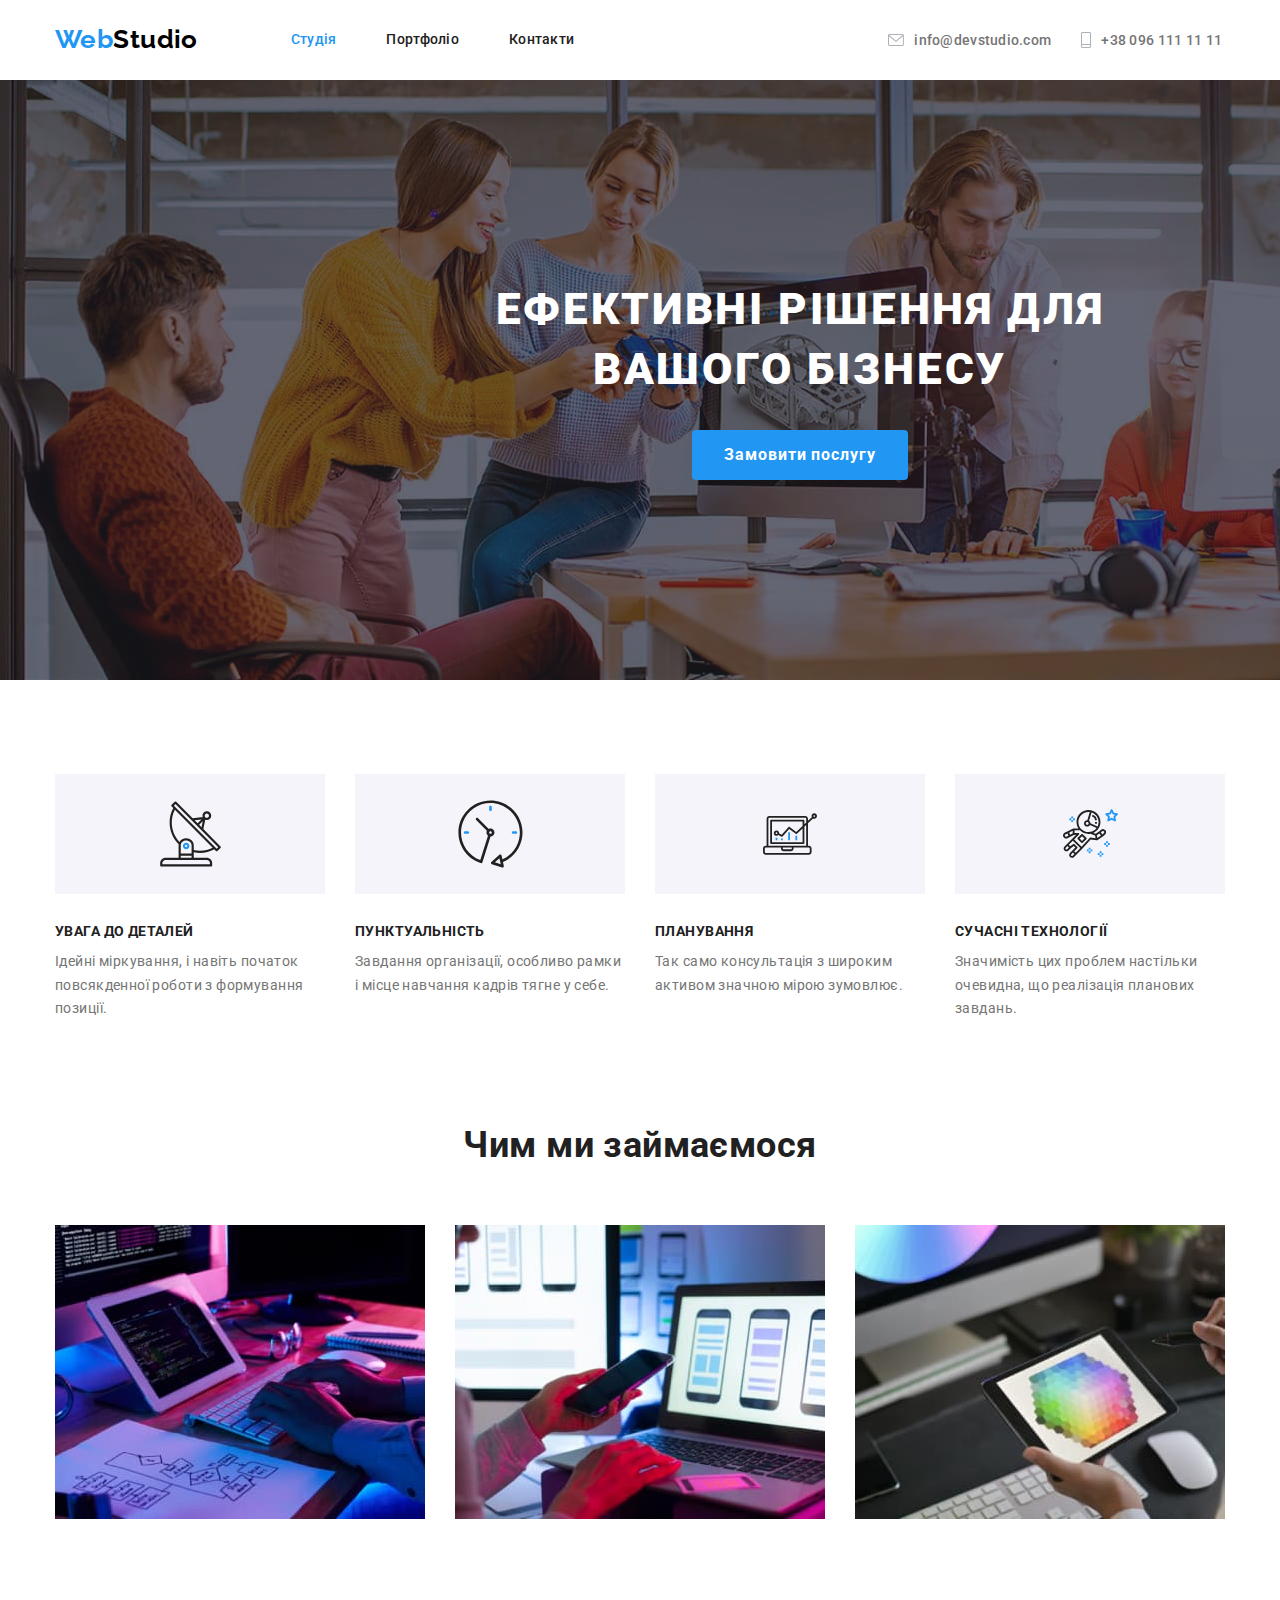
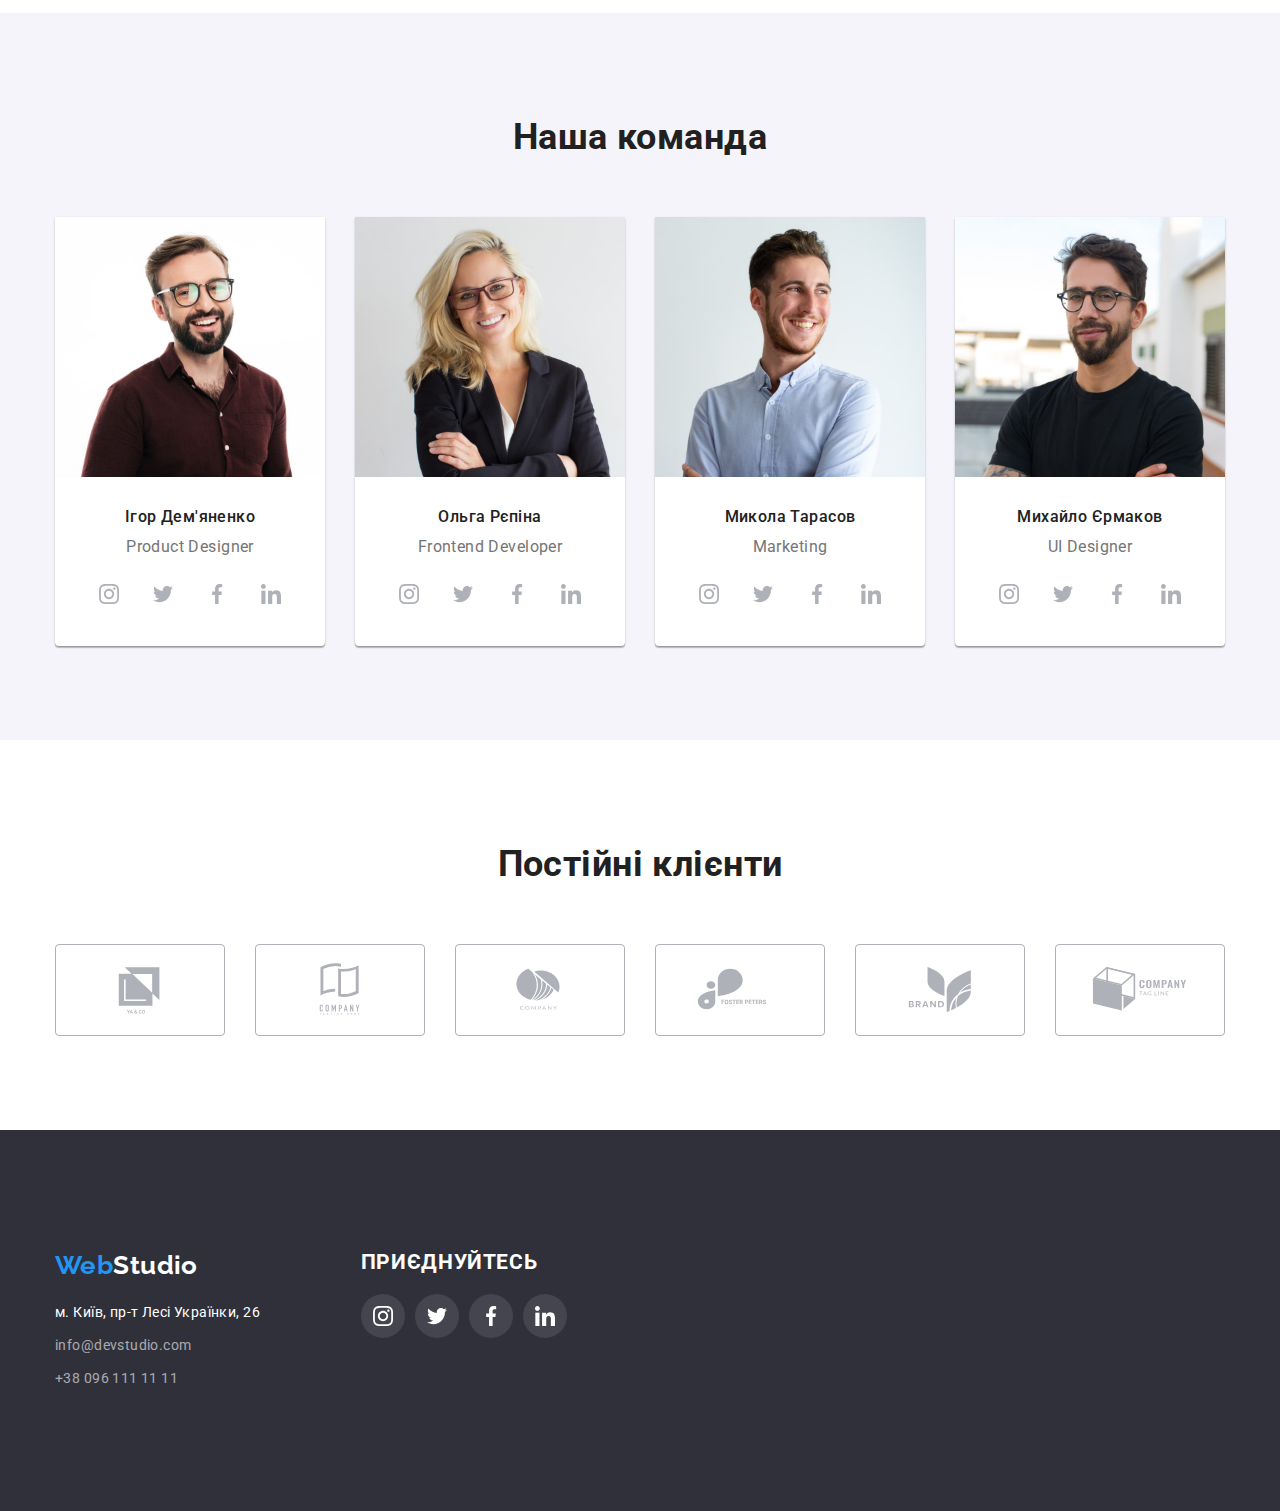
==== index.html @ 85e356c4 "Додає svg" ====
<!DOCTYPE html>
<html lang="uk">
  <head>
    <meta charset="UTF-8" />
    <meta http-equiv="X-UA-Compatible" content="IE=edge" />
    <meta name="viewport" content="width=device-width, initial-scale=1.0" />
    <title>WebStudio</title>
    <link rel="preconnect" href="https://fonts.gstatic.com" crossorigin>
    <link href="https://fonts.googleapis.com/css2?family=Raleway:wght@700&family=Roboto:wght@400;500;700;900&display=swap" 
     rel="stylesheet">
<link rel="stylesheet" href="https://cdnjs.cloudflare.com/ajax/libs/modern-normalize/1.1.0/modern-normalize.min.css">
     <link rel="stylesheet" href="./css/styles.css">
  </head>
<body>
    <header class="header">
      <div class="container header-container">
        <nav class="site-nav">
        <a href="./index.html" class="logo">Web<span class="logo-studio">Studio</span>
        </a>
        <ul class="site-nav-list">
          <li class="site-nav-item">
            <a href="./index.html" class="link nav-link link current">Студія</a>
          </li>
          <li class="site-nav-item">
            <a href="./portfolio.html" class="link nav-link"> Портфоліо </a>
          </li>
          <li class="site-nav-item">
            <a href="" class="link nav-link"> Контакти </a>
          </li>
        </ul>
      </nav>
      <div class="contacts">
        
        <a href="mailto:nfo@devstudio.com" class=" link contacts-link" >
          <svg class="contacts-icon" width="16" height="12">
            <use href="/img/symbol-defs.svg#icon-envelope" >
            </use>
          </svg>
           info@devstudio.com </a>

        <a href="tel:+380961111111" class="link contacts-link"> <svg class="contacts-icon" width="10" height="16">
          <use href="/img/symbol-defs.svg#icon-Vector" >
          </use>
        </svg>
          +38 096 111 11 11 </a>
      </div>
    </div>
      
    </header>
    <main>
      <!-- Головна інформація -->

      <section class=" section hero" >
        <div class="container">
          <h1 class="hero-title">Ефективні рішення для вашого бізнесу</h1>
        <button type="button" class="hero-button">Замовити послугу</button>
        </div>
        <!-- Наші цінності -->
        
      </section>

      <section class="section">
        <div class="container">

          <h2 class="visually-hidden">Наші цінності</h2>
        <ul class="values-list">
          <li class="values-item">
            <div class="values-fon">
              <svg class="values-icon" width="65" height="70">
                <use href="/img/symbol-defs.svg#icon-antenna" >
                </use>
              </svg>
            </div>
            <h3 class="section-title-values">УВАГА ДО ДЕТАЛЕЙ</h3>
            <p class="section-text-values">Ідейні міркування, і навіть початок повсякденної роботи з формування позиції.</p>
          </li>

          <li class="values-item">
            <div class="values-fon">
              <svg class="values-icon" width="67" height="70">
                <use href="/img/symbol-defs.svg#icon-clock" >
                </use>
              </svg>
            </div>
            <h3 class="section-title-values">ПУНКТУАЛЬНІСТЬ</h3>
            <p class="section-text-values">Завдання організації, особливо рамки і місце навчання кадрів тягне у себе.</p>
          </li>

          <li class="values-item">
           <div class="values-fon">
              <svg class="values-icon" width="70" height="54">
                <use href="/img/symbol-defs.svg#icon-diagram" >
                </use>
              </svg>
            </div>
            
            <h3 class="section-title-values">ПЛАНУВАННЯ</h3>
            <p class="section-text-values">Так само консультація з широким активом значною мірою зумовлює.</p>
          </li>
          <li class="values-item">
            <div class="values-fon">
              <svg class="values-icon" width="55" height="67">
                <use href="/img/symbol-defs.svg#icon-astronaut" >
                </use>
              </svg>
            </div>
            <h3 class="section-title-values">СУЧАСНІ ТЕХНОЛОГІЇ</h3>
            <p class="section-text-values">Значимість цих проблем настільки очевидна, що реалізація планових завдань.</p>
          </li>
        </ul>
        </div>
        
        <!-- Чим ми займаємось -->
      </section>
      <section class="section section-projects ">
        <div class="container ">
          <h2 class="section-title">Чим ми займаємося</h2>
        <ul class="list projects-list">
          <li class="projects-item">
            <img src="./img/websites.jpg" alt="Створення веб сайтів" width="370" height="294" />
          </li>
          <li class="projects-item">
            <img
              src="./img/applications.jpg"
              alt="Створення мобільних додатків"
              width="370"
              height="294"
            />
          </li>
          <li class="projects-item">
            <img src="./img/games.jpg" alt="Створення ігор" width="370" height="294" />
          </li>
        </ul>
        </div>
        
      </section>
      <!-- Наша команда -->
      <section class="section section-people">
        <div class="container">
           <h2 class="section-title">Наша команда</h2>
          <ul class="people-list">
            <li class="people-item">
              <img src="./img/id.jpg" alt="Ігор Дем'яненко" width="270" height="260" />
              <div class="people">
                <h3 class="section-people-title">Ігор Дем'яненко</h3>
                <p lang="en" class="section-people-text">Product Designer</p>
                <ul class="people-soc-list">
                  <li class="people-soc-item"> <a class="people-soc-link" href="">
                  <svg class="people-soc-icon" width="20" height="20">
                    <use href="/img/symbol-defs.svg#icon-instagram" >
                    </use>
                  </svg>
                </a>
                  </li>
                  <li class="people-soc-item"> <a class="people-soc-link" href="">
                    <svg class="people-soc-icon" width="20" height="20">
                      <use href="/img/symbol-defs.svg#icon-twitter" >
                      </use>
                    </svg>
                  </a></li>
                  <li class="people-soc-item"> <a class="people-soc-link" href="">
                    <svg class="people-soc-icon" width="20" height="20">
                      <use href="/img/symbol-defs.svg#icon-facebook" >
                      </use>
                    </svg>
                  </a>
                  </li>
                  <li class="people-soc-item"> <a class="people-soc-link" href="">
                    <svg class="people-soc-icon" width="20" height="20">
                      <use href="/img/symbol-defs.svg#icon-linkedin" >
                      </use>
                    </svg>
                  </a>
                  </li>
                </ul>
              </div>

            </li>
            <li class="people-item">
              <img src="./img/or.jpg" alt="Ольга Рєпіна" width="270" height="260" />
              <div class="people"><h3 class="section-people-title">Ольга Рєпіна</h3>
                <p lang="en" class="section-people-text">Frontend Developer</p>
                <ul class="people-soc-list">
                  <li class="people-soc-item"> <a class="people-soc-link" href="">
                  <svg class="people-soc-icon" width="20" height="20">
                    <use href="/img/symbol-defs.svg#icon-instagram" >
                    </use>
                  </svg>
                </a>
                  </li>
                  <li class="people-soc-item"> <a class="people-soc-link" href="">
                    <svg class="people-soc-icon" width="20" height="20">
                      <use href="/img/symbol-defs.svg#icon-twitter" >
                      </use>
                    </svg>
                  </a></li>
                  <li class="people-soc-item"> <a class="people-soc-link" href="">
                    <svg class="people-soc-icon" width="20" height="20">
                      <use href="/img/symbol-defs.svg#icon-facebook" >
                      </use>
                    </svg>
                  </a>
                  </li>
                  <li class="people-soc-item"> <a class="people-soc-link" href="">
                    <svg class="people-soc-icon" width="20" height="20">
                      <use href="/img/symbol-defs.svg#icon-linkedin" >
                      </use>
                    </svg>
                  </a>
                  </li>
                </ul>
              </div>
            </li>
            <li class="people-item">
              <img src="./img/mt.jpg" alt=" Микола Тарасов" width="270" height="260" />
  
              <div class="people"><h3 class="section-people-title">Микола Тарасов</h3>
  
                <p lang="en" class="section-people-text">Marketing</p>
                <ul class="people-soc-list">
                  <li class="people-soc-item"> <a class="people-soc-link" href="">
                  <svg class="people-soc-icon" width="20" height="20">
                    <use href="/img/symbol-defs.svg#icon-instagram" >
                    </use>
                  </svg>
                </a>
                  </li>
                  <li class="people-soc-item"> <a class="people-soc-link" href="">
                    <svg class="people-soc-icon" width="20" height="20">
                      <use href="/img/symbol-defs.svg#icon-twitter" >
                      </use>
                    </svg>
                  </a></li>
                  <li class="people-soc-item"> <a class="people-soc-link" href="">
                    <svg class="people-soc-icon" width="20" height="20">
                      <use href="/img/symbol-defs.svg#icon-facebook" >
                      </use>
                    </svg>
                  </a>
                  </li>
                  <li class="people-soc-item"> <a class="people-soc-link" href="">
                    <svg class="people-soc-icon" width="20" height="20">
                      <use href="/img/symbol-defs.svg#icon-linkedin" >
                      </use>
                    </svg>
                  </a>
                  </li>
                </ul>
              </div>
            </li>
            <li class="people-item">
              <img src="./img/me.jpg" alt="Михайло Єрмаков" width="270" height="260" />
  
      <div class="people"><h3 class="section-people-title">Михайло Єрмаков</h3>
        <p lang="en" class="section-people-text">UI Designer</p>
        <ul class="people-soc-list">
          <li class="people-soc-item"> <a class="people-soc-link" href="">
          <svg class="people-soc-icon" width="20" height="20">
            <use href="/img/symbol-defs.svg#icon-instagram" >
            </use>
          </svg>
        </a>
          </li>
          <li class="people-soc-item"> <a class="people-soc-link" href="">
            <svg class="people-soc-icon" width="20" height="20">
              <use href="/img/symbol-defs.svg#icon-twitter" >
              </use>
            </svg>
          </a></li>
          <li class="people-soc-item"> <a class="people-soc-link" href="">
            <svg class="people-soc-icon" width="20" height="20">
              <use href="/img/symbol-defs.svg#icon-facebook" >
              </use>
            </svg>
          </a>
          </li>
          <li class="people-soc-item"> <a class="people-soc-link" href="">
            <svg class="people-soc-icon" width="20" height="20">
              <use href="/img/symbol-defs.svg#icon-linkedin" >
              </use>
            </svg>
          </a>
          </li>
        </ul>
      </div>
            </li>
          </ul> </div>
       
      </section>
      <!-- Постійні клієнти -->
      <section class="section">
        <h2 class="section-title">Постійні клієнти</h2>
        <ul class="clients-list">
          <li class="clients-item">
            <a class="clients-link" href="">
              <svg class="clients-icon" width="106" height="60">
                <use href="/img/symbol-defs.svg#icon-Logo1" >
                </use>
              </svg>
            </a>
          </li>
          <li class="clients-item"> <a  class="clients-link"href="">
            <svg class="clients-icon" width="106" height="60">
              <use href="/img/symbol-defs.svg#icon-Logo2" >
              </use>
            </svg>
          </a></li>
          <li>
            <a  class="clients-link"href="">
              <svg class="clients-icon" width="106" height="60">
                <use href="/img/symbol-defs.svg#icon-Logo3" >
                </use>
              </svg>
            </a>
          </li>
          <li class="clients-item">
            <a class="clients-link" href="">
              <svg class="clients-icon" width="106" height="60">
                <use href="/img/symbol-defs.svg#icon-Logo4" >
                </use>
              </svg>
            </a>
          </li>
          <li class="clients-item">
            <a  class="clients-link"href="">
              <svg class="clients-icon" width="106" height="60">
                <use href="/img/symbol-defs.svg#icon-Logo5" >
                </use>
              </svg>
            </a>
          </li>
          <li class="clients-item">
            <a  class="clients-link"href="">
              <svg class="clients-icon" width="106" height="60">
                <use href="/img/symbol-defs.svg#icon-Logo6" >
                </use>
              </svg>
            </a>
          </li>
        </ul>
      </section>
    </main>
    <!-- Footer -->
    <footer class="footer">
    <div class=" container footer-container"> 
      <div >
        <a href="./index.html" class="logo">Web<span class="logo-studio-footer">Studio</span>
        </a>
        <address>
          <ul class="footer-list">
            <li class="footer-item">
              <a href="https://goo.gl/maps/mxEAeYwfuTcGivA26" target="_blank" rel="noopener nofollow" class="link-address" >
                 м. Київ, пр-т Лесі Українки, 26 
  
           </a>
            </li>
            <li class="footer-contacts footer-item"><a href="mailto:nfo@devstudio.com" class="link-contacts" > info@devstudio.com </a></li>

            <li class="footer-item" ><a href="tel:+380961111111" class="link-contacts" > +38 096 111 11 11</a></li>
          </ul>
        </address> </div>
        <div class="footer-soc-container">
        <h2 class="foter-soc-title"> приєднуйтесь</h2>
        <ul class="footer-soc-list">
          <li class="footer-soc-item"> <a class="footer-soc-link" href="">
          <svg class="footer-soc-icon" width="20" height="20">
            <use href="/img/symbol-defs.svg#icon-instagram" >
            </use>
          </svg>
        </a>
          </li>
          <li class="footer-soc-item"> <a class="footer-soc-link" href="">
            <svg class="footer-soc-icon" width="20" height="20">
              <use href="/img/symbol-defs.svg#icon-twitter" >
              </use>
            </svg>
          </a></li>
          <li class="footer-soc-item"> <a class="footer-soc-link" href="">
            <svg class="footer-soc-icon" width="20" height="20">
              <use href="/img/symbol-defs.svg#icon-facebook" >
              </use>
            </svg>
          </a>
          </li>
          <li class="footer-soc-item"> <a class="footer-soc-link" href="">
            <svg class="footer-soc-icon" width="20" height="20">
              <use href="/img/symbol-defs.svg#icon-linkedin" >
              </use>
            </svg>
          </a>
          </li>
        </ul>
      </div>
    </div>
    </footer>
  </body>
</html>
---- css/styles.css ----
/* Колір основного тексту  #757575  */
/* Додатковий колір  тексту #212121 */
/* Білий #FFFFFF */
/* Акцент #2196F3 */
/* Додатковий колір фона  #2F303A*/
/*  */
:root {--primary-text-color:#757575 ;
    --title-text-color: #212121 ;
    --accent-text-color: #2196F3; 
    --hero-text-color: #FFFFFF;
    --logo-studio-color: #000000 ; 
    --primary-font-family: Roboto, sans-serif;
    --footer-contacts-color: rgba(255, 255, 255, 0.6);
    --logo-font-family: Raleway, sans-serif;
    --primery-background-color: #FFFFFF; 
    --additional-background-color:#F5F4FA;
    --accent-background-color: #2F303A;
    --button-hero-background-color: #2196F3;
    --button-hero-focus-color: #188CEB;
    --button-background-color:#F5F4FA;
    --header-border-color: #ECECEC;
    --card-border-color:#EEEEEE;
    --soc-link-color: #AFB1B8;
    --clients-border: #AFB1B8;
    

}

p,
h1,
h2,
h3,
h4,
h5,
h6

{ margin: 0px;}

ul {margin: 0px;
    padding-left: 0px;
    list-style: none;
color: inherit;}
    a{text-decoration: none;}
    button {cursor: pointer;
    display: block;}
    address{font-style: normal;
    margin-top: 20px;}
    body {
        background-color: var(--primery-background-color); 
        color: var(--primary-text-color) ;
        font-family: var(--primary-font-family);
        font-size: 14px;
        letter-spacing: 0.03em;
    }
    img {max-width: 100%;
         display: block;
          height: auto;
        border-width: 0px;}
       .link {
        display: block;
        text-decoration: none;}
        
.visually-hidden {
    position: absolute;
  white-space: nowrap;
  width: 1px;
  height: 1px;
  overflow: hidden;
  border: 0;
  padding: 0;
  clip: rect(0 0 0 0);
  clip-path: inset(50%);
  margin: -1px;
}
.container {

    padding-left: 15px;
    padding-right: 15px;
    width: 1200px;
    margin: 0 auto;

}

.header-container{display: flex;
align-items: center;}
    
.logo {
margin-top: 24px;
margin-bottom: 25px;
    font-family: Raleway, var( --logo-font-family);
    font-weight: 700;
    font-size: 26px;
    line-height: 1.2;
    color: var(--accent-text-color);
    margin-right: 93px;
    }
.logo-studio {
    font-family: var( --logo-font-family);
    font-weight: 700;
    font-size: 26px;
    line-height: 1.2;
    color: var(--logo-studio-color);} 


/* Site-nav */
.site-nav-item {margin-right: 50px;
   
}
.site-nav-item:last-child{margin-right: 314px;}
.site-nav{display: flex;}
.site-nav-list{display: flex;}

.nav-link {
    padding-top: 32px;
    padding-bottom: 32px;
    font-weight: 500;
    line-height: 1.14;
    letter-spacing: 0.02em;
 color: var(--title-text-color);
 
    } 
.site-nav .nav-link:hover,
.site-nav .nav-link:focus {
    color: var(--accent-text-color);
    }
/* contacts */

.contacts {display: flex;   


}
.contacts-icon {
    margin-right: 10px;
    fill: var(--clients-border);

}
.contacts-link:hover .contacts-icon, 
.contacts-link:focus .contacts-icon{fill: var(--accent-text-color);}
.contacts-link{
    display: flex;
    justify-content: center;
    margin-right: 30px;
    align-items: center;

    font-weight: 500;
    font-size: 14px;
    line-height: 1.2;
    letter-spacing: 0.02em;
color: var(--primary-text-color);}
.contacts-link:last-child{margin-right: 0px;}
.contacts .contacts-link:hover,  
.contacts .contacts-link:focus {color: var(--accent-text-color);}
/* Hero */
.section{padding-top: 94px;
padding-bottom: 94px;}

.hero {
    background-color: var(--accent-background-color);
    background-image: linear-gradient(rgba(47, 48, 58, 0.4), rgba(47, 48, 58, 0.4)),
    url(../img/fon.jpg);
 width: 1600px;
    background-repeat: no-repeat;
    background-position: center;

padding-top: 200px;
padding-bottom: 200px;
text-align: center;
margin-left: auto;
margin-right: auto;

}
.hero-title { 
    
    color:var(--hero-text-color);
    font-weight: 900;
    font-size: 44px;
    line-height: 1.36; 
    letter-spacing: 0.06em;
text-transform: uppercase;   
margin-bottom: 30px;
width: 696px;
margin-left: auto;
margin-right: auto; 


}
    
    .hero-button{
        font-family: inherit;
font-weight: 700;
font-size: 16px;
line-height: 1.88;
letter-spacing: 0.06em;
color: var(--hero-text-color);
background-color: var(--button-hero-background-color);
border-radius: 4px;
padding: 10px 32px;
text-align: center;
min-width: 216px;
border: 0px;
margin-left: auto;
margin-right: auto;
}

.hero .hero-button:hover,
.hero .hero-button:focus { background-color: var(--button-hero-focus-color);  
    color: var(--hero-text-color); }
/* Наші цінності*/
.values-list{display: flex;
gap: 30px;
justify-content: center;}
.values-item {
    width: 270px;
}
.values-fon{
    width: 270px;
    height: 120px;
    background-color: #F5F4FA;
    display:flex;
    margin-bottom: 30px;
    display: flex;
    align-items: center;
    justify-content: center;

}
.values-icon {

}
.section-title-values
 { margin-bottom: 10px;
    font-weight: 700;
line-height: 1.14;
color: var(--title-text-color);
font-size: 14px;
display: flex;}


.section-text-values
{line-height: 1.7;}
    /* Чим ми займаємось */
    .section-projects{padding-top: 0px;}
    .section-title {
        margin-bottom: 50px;
        font-weight: 700;
font-size: 36px;
line-height: 1.67;
text-align: center;

color: var(--title-text-color)
    } 
   

    .projects-list{
        display: flex;
        gap: 30px;
        justify-content: center;
    }
    .projects-item{width: calc(100%-60px)/3;}
/* Наша команда */

.people-list{
    display: flex;
    gap: 30px;
    justify-content: center;
}
.people-item{
    width: 270px;
    background: #FFFFFF;

box-shadow: 0px 1px 3px rgba(0, 0, 0, 0.12),
 0px 1px 1px rgba(0, 0, 0, 0.14), 0px 2px 1px rgba(0, 0, 0, 0.2);
border-radius: 0px 0px 4px 4px;
}
.section-people {background-color: var(--additional-background-color);}
    .section-people-title
    { margin-bottom: 10px;
        font-weight: 500;
font-size: 16px;
line-height: 1.19;
text-align: center;
color: var(--title-text-color)
    }
    .section-people-text {
        font-size: 16px;
        line-height: 1.19;
        text-align: center;
    }
    .people {
        padding-top: 30px;
        padding-bottom: 30px;
    }
    .people-soc-list {
        display: flex;
        gap: 10px;
        justify-content: center;
        margin-top: 16px;
    }
    .people-soc-link {
        display: block;
        width: 44px;
        height: 44px;
        border-radius: 50px;
        display: flex;
        align-items: center;
        justify-content: center;
        

    }
    .people-soc-link:hover,
    .people-soc-link:focus
     { background-color: var(--accent-text-color);}

     .people-soc-link:hover .people-soc-icon,
     .people-soc-link:focus .people-soc-icon{fill: var(--hero-text-color);}

     .people-soc-icon 
    {fill: var(--soc-link-color);}

    /*Постійні клієнти*/
    .clients-link {
        display: block;
        width: 170px;
        height: 92px;
        border-radius: 4px;
        border: 1px solid var(--clients-border);
        display: flex;
        align-items: center;
        justify-content: center;}

        .clients-list {
            display: flex;
            gap: 30px;
            justify-content: center;}
            .clients-icon {
                fill: var(--clients-border);

            }

            .clients-link:hover,
            .clients-link:focus {
                border-color: var(--accent-text-color);
            } 

            .clients-link:hover .clients-icon,
            .clients-link:focus.clients-icon
             { fill: var(--accent-text-color) }



    /* Футер */
    .footer {
         background-color: var(--accent-background-color); 
    padding: 60px 0px;}
    .footer-container {display: flex;
        gap: 70px;
        padding-top: 60px;
        padding-bottom: 60px;
        padding-right: 0px;
    } 
    .footer-list{
    }
    .logo-studio-footer {
        padding-right: 0px;
        font-family: var( --logo-font-family);
        font-weight: 700;
        font-size: 26px;
        line-height: 1.2;
        color: var(--hero-text-color);
    }
    .link-address {
        padding-right: 0px;
        margin-top: 20p;
        margin-bottom: 9px;
        font-weight: 400;
        font-size: 14px;
        line-height: 1.71; 
        color: #FFFFFF;  }
        .nav-list{ margin-bottom: 60px;}
        .footer .link-address:hover,
            .footer .link-address:focus {color: var(--accent-text-color);}

        .link-contacts {
font-weight: 400;
font-size: 14px;
line-height: 1.71;

color: var(--footer-contacts-color);}
.link-contacts:last-child{margin-bottom: 0px;}
.footer .link-contacts:hover,
.footer .link-contacts:focus {color: var(--accent-text-color);}
.footer-item {display: block;
    margin-bottom: 9px
}
.footer-item:last-child {margin-bottom: 0px;}
.footer-soc-container {

}
.foter-soc-title {
    font-weight: 700;
letter-spacing: 0.03em;
text-transform: uppercase;
color: var(--hero-text-color);
margin-bottom: 20px;

}
.footer-soc-list {
     display: flex;
justify-content: center;
    gap: 10px;
}
.footer-soc-icon {
    fill: var(--hero-text-color);
}
.footer-soc-link {
    display: block;
        width: 44px;
        height: 44px;
        border-radius: 50px;
        display: flex;
        align-items: center;
        justify-content: center;
        background: rgba(255, 255, 255, 0.1);
     
}

.footer-soc-link:hover,
.footer-soc-link:focus {
    background-color: var(--accent-text-color);
}
        /* Портфоліо */
        .header-portfolio{
            border-bottom: 1px solid var(--header-border-color);
        }
        .container-buttons{
            margin-bottom: 50px;
            display: flex;
            gap: 8px;
            justify-content: center;
        }
        .current {color: var(--accent-text-color);}
        
        
        .portfolio-btn {
            padding: 6px 22px;
            border-radius: 4px;
            border-style: none;
            
            font-family: inherit;
            font-weight: 500;
font-size: 16px;
line-height:1.62;
text-align: center;
color: var(--title-text-color);
background-color: var(--button-background-color);
letter-spacing: 0.03em;
        }
        .portfolio-btn:hover,
        .portfolio-btn:focus {box-shadow: 0px 3px 1px rgba(0, 0, 0, 0.1), 
            0px 1px 2px rgba(0, 0, 0, 0.08), 0px 2px 2px rgba(0, 0, 0, 0.12);} 
        .card-link:hover,
        
        .portfolio-list{
            display: flex;
            flex-wrap: wrap;
            gap: 30px;
        }
        .gallery-list {
            width: 370px;
        }

        .portfolio-card {
        padding-left: 24px;

        }
        .card-link:hover,
        .card-link:focus {
            box-shadow: 0px 1px 1px rgba(0, 0, 0, 0.12),
             0px 4px 4px rgba(0, 0, 0, 0.06), 
             1px 4px 6px rgba(0, 0, 0, 0.16);

        }

        
        .section-portfolio .portfolio-btn:hover,
    
        .section-portfolio .portfolio-btn:focus {background-color: var(--button-hero-focus-color);
              color: var(--hero-text-color);}

              .portfolio-titel {
                font-weight: 700;
            font-size: 18px;
            line-height: 2;
            letter-spacing: 0.06em;
        color: var(--title-text-color);}
        .portfolio-item {
            margin-top: 4px;
            font-size: 16px;
            line-height: 1.88;
            color: var(--primary-text-color);}
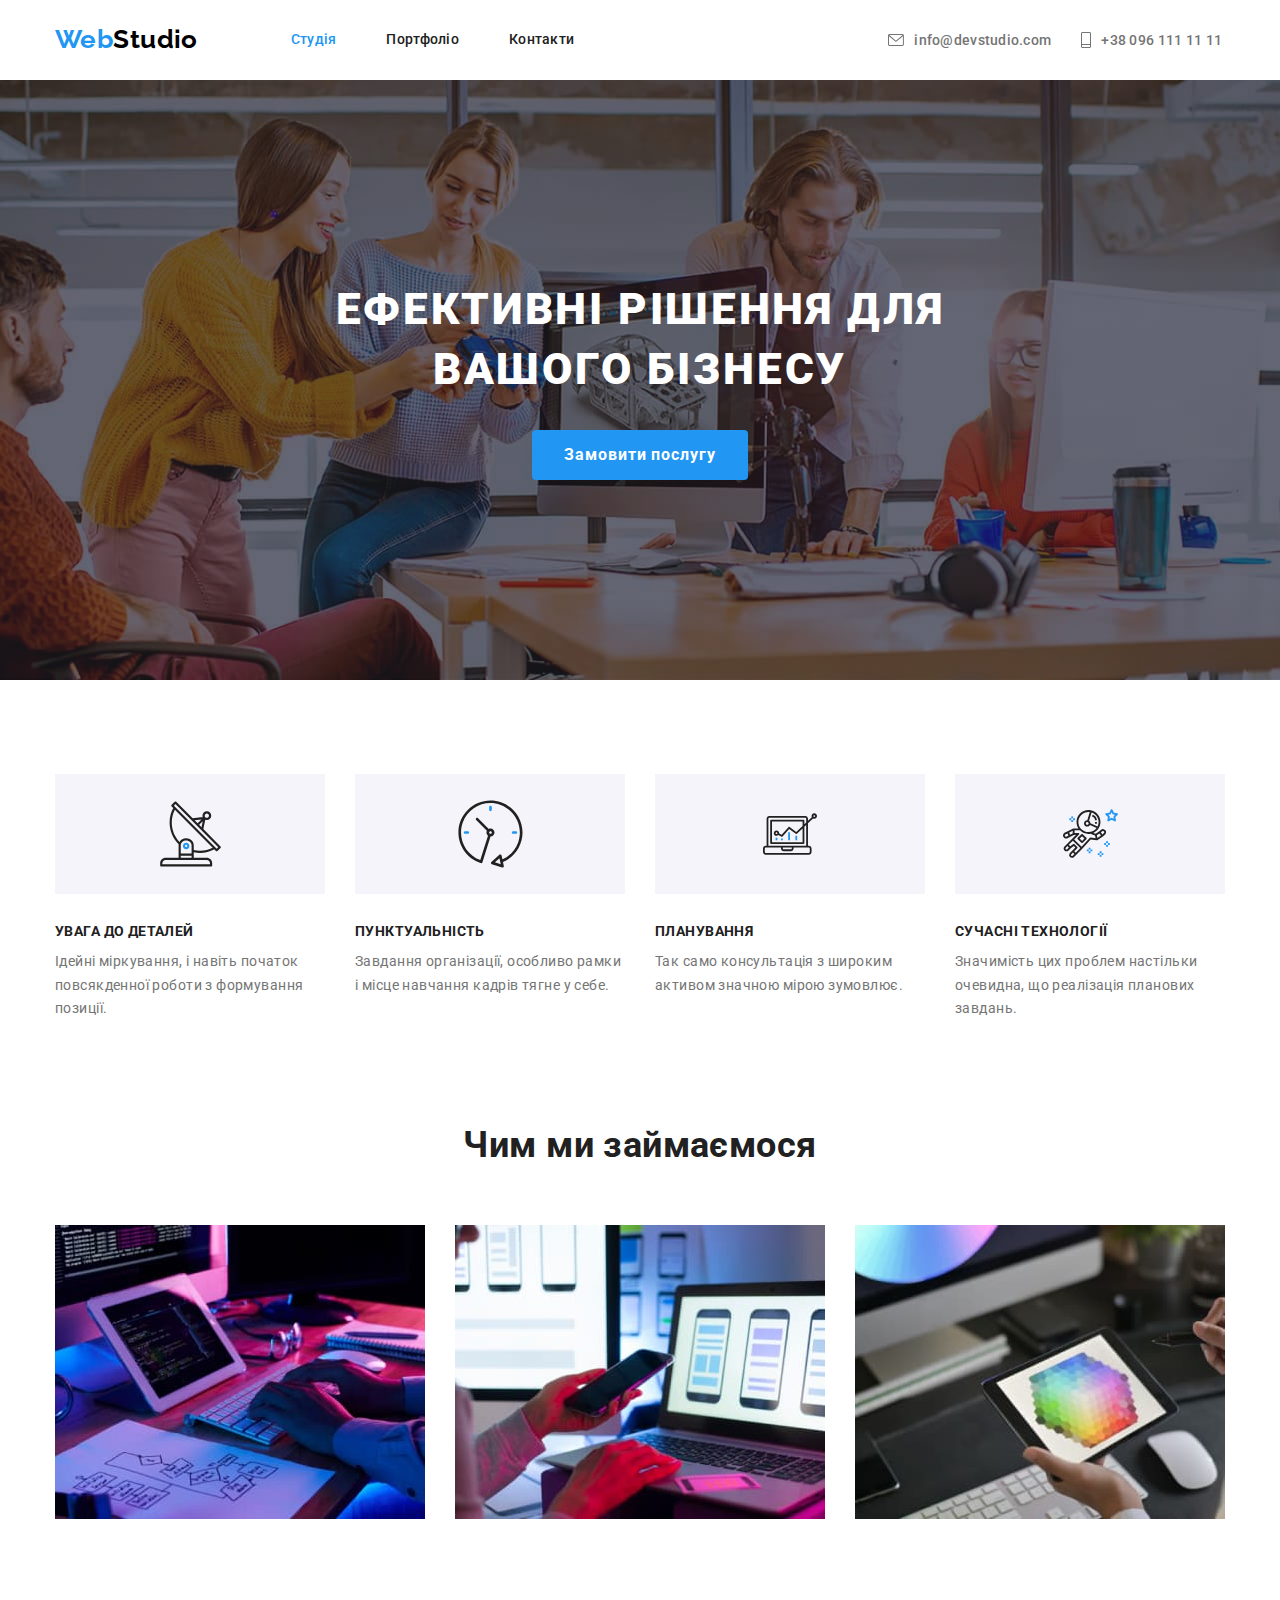
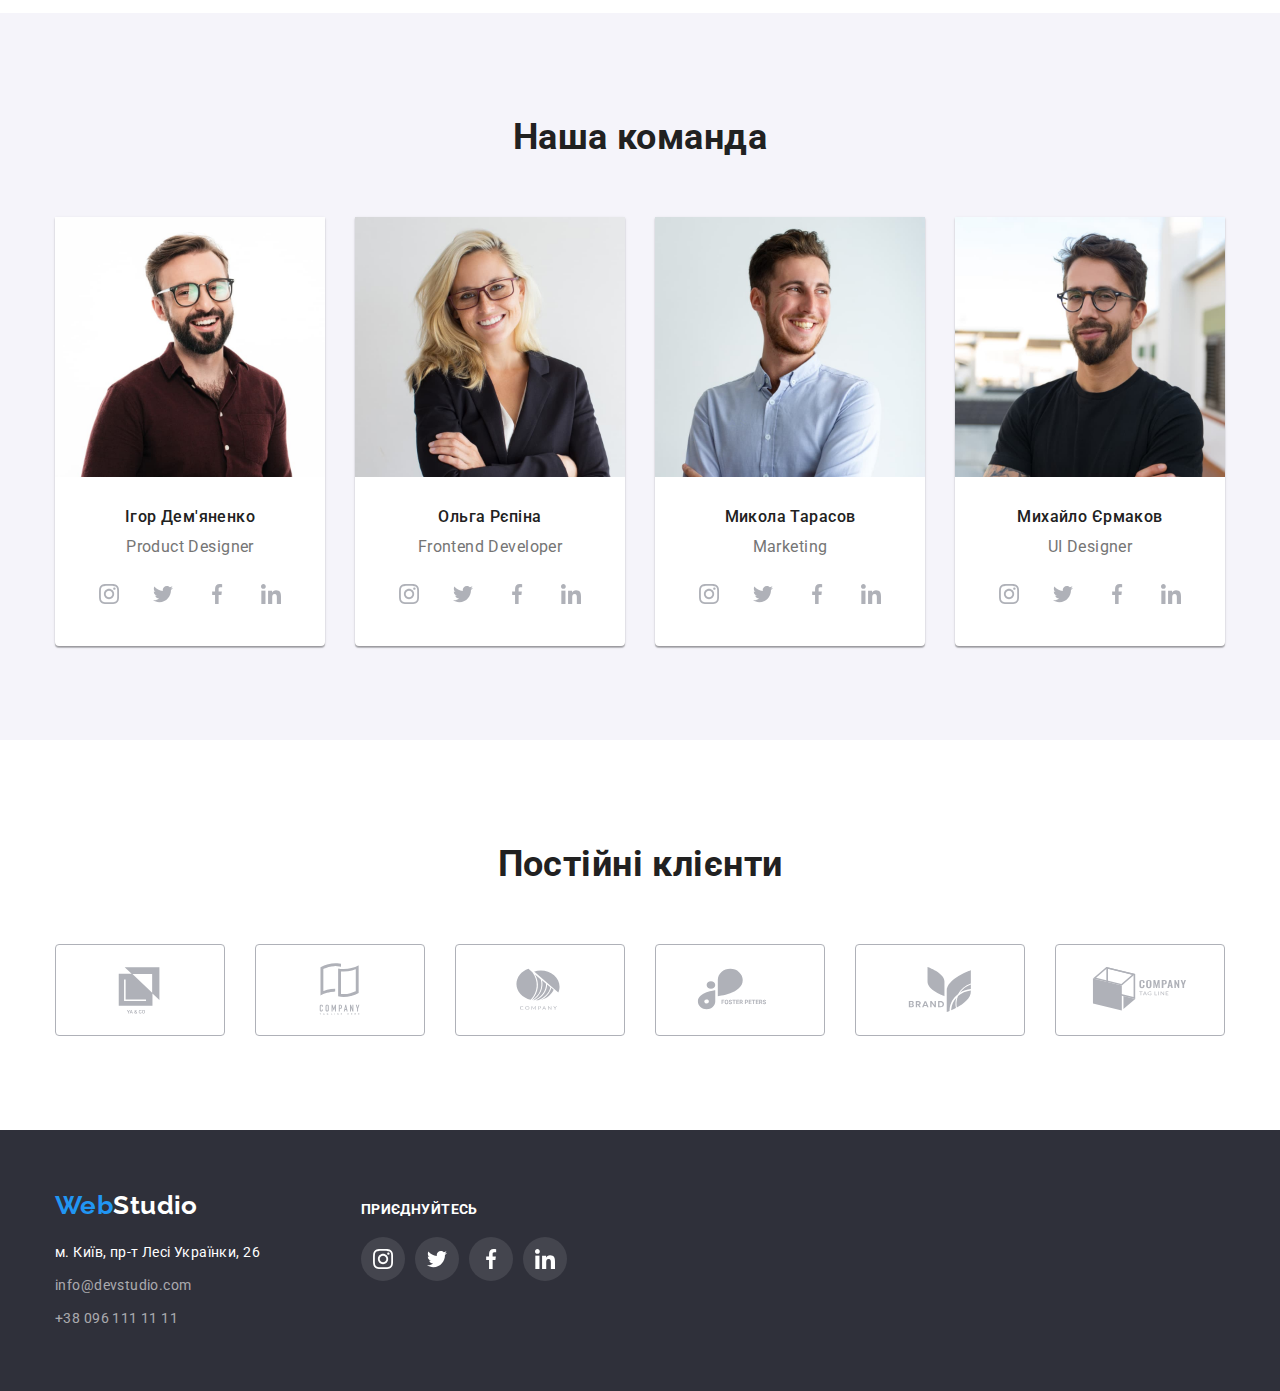
==== commit cea1d024: "Додає тіні" ====
--- a/index.html
+++ b/index.html
@@ -33,13 +33,13 @@
         
         <a href="mailto:nfo@devstudio.com" class=" link contacts-link" >
           <svg class="contacts-icon" width="16" height="12">
-            <use href="/img/symbol-defs.svg#icon-envelope" >
+            <use href="./img/symbol-defs.svg#icon-envelope" >
             </use>
           </svg>
            info@devstudio.com </a>
 
         <a href="tel:+380961111111" class="link contacts-link"> <svg class="contacts-icon" width="10" height="16">
-          <use href="/img/symbol-defs.svg#icon-Vector" >
+          <use href="./img/symbol-defs.svg#icon-Vector" >
           </use>
         </svg>
           +38 096 111 11 11 </a>
@@ -50,7 +50,7 @@
     <main>
       <!-- Головна інформація -->
 
-      <section class=" section hero" >
+      <section class="hero" >
         <div class="container">
           <h1 class="hero-title">Ефективні рішення для вашого бізнесу</h1>
         <button type="button" class="hero-button">Замовити послугу</button>
@@ -67,7 +67,7 @@
           <li class="values-item">
             <div class="values-fon">
               <svg class="values-icon" width="65" height="70">
-                <use href="/img/symbol-defs.svg#icon-antenna" >
+                <use href="./img/symbol-defs.svg#icon-antenna" >
                 </use>
               </svg>
             </div>
@@ -78,7 +78,7 @@
           <li class="values-item">
             <div class="values-fon">
               <svg class="values-icon" width="67" height="70">
-                <use href="/img/symbol-defs.svg#icon-clock" >
+                <use href="./img/symbol-defs.svg#icon-clock" >
                 </use>
               </svg>
             </div>
@@ -89,7 +89,7 @@
           <li class="values-item">
            <div class="values-fon">
               <svg class="values-icon" width="70" height="54">
-                <use href="/img/symbol-defs.svg#icon-diagram" >
+                <use href="./img/symbol-defs.svg#icon-diagram" >
                 </use>
               </svg>
             </div>
@@ -100,7 +100,7 @@
           <li class="values-item">
             <div class="values-fon">
               <svg class="values-icon" width="55" height="67">
-                <use href="/img/symbol-defs.svg#icon-astronaut" >
+                <use href="./img/symbol-defs.svg#icon-astronaut" >
                 </use>
               </svg>
             </div>
@@ -147,27 +147,27 @@
                 <ul class="people-soc-list">
                   <li class="people-soc-item"> <a class="people-soc-link" href="">
                   <svg class="people-soc-icon" width="20" height="20">
-                    <use href="/img/symbol-defs.svg#icon-instagram" >
+                    <use href="./img/symbol-defs.svg#icon-instagram" >
                     </use>
                   </svg>
                 </a>
                   </li>
                   <li class="people-soc-item"> <a class="people-soc-link" href="">
                     <svg class="people-soc-icon" width="20" height="20">
-                      <use href="/img/symbol-defs.svg#icon-twitter" >
+                      <use href="./img/symbol-defs.svg#icon-twitter" >
                       </use>
                     </svg>
                   </a></li>
                   <li class="people-soc-item"> <a class="people-soc-link" href="">
                     <svg class="people-soc-icon" width="20" height="20">
-                      <use href="/img/symbol-defs.svg#icon-facebook" >
-                      </use>
-                    </svg>
-                  </a>
-                  </li>
-                  <li class="people-soc-item"> <a class="people-soc-link" href="">
-                    <svg class="people-soc-icon" width="20" height="20">
-                      <use href="/img/symbol-defs.svg#icon-linkedin" >
+                      <use href="./img/symbol-defs.svg#icon-facebook" >
+                      </use>
+                    </svg>
+                  </a>
+                  </li>
+                  <li class="people-soc-item"> <a class="people-soc-link" href="">
+                    <svg class="people-soc-icon" width="20" height="20">
+                      <use href="./img/symbol-defs.svg#icon-linkedin" >
                       </use>
                     </svg>
                   </a>
@@ -183,27 +183,27 @@
                 <ul class="people-soc-list">
                   <li class="people-soc-item"> <a class="people-soc-link" href="">
                   <svg class="people-soc-icon" width="20" height="20">
-                    <use href="/img/symbol-defs.svg#icon-instagram" >
+                    <use href="./img/symbol-defs.svg#icon-instagram" >
                     </use>
                   </svg>
                 </a>
                   </li>
                   <li class="people-soc-item"> <a class="people-soc-link" href="">
                     <svg class="people-soc-icon" width="20" height="20">
-                      <use href="/img/symbol-defs.svg#icon-twitter" >
+                      <use href="./img/symbol-defs.svg#icon-twitter" >
                       </use>
                     </svg>
                   </a></li>
                   <li class="people-soc-item"> <a class="people-soc-link" href="">
                     <svg class="people-soc-icon" width="20" height="20">
-                      <use href="/img/symbol-defs.svg#icon-facebook" >
-                      </use>
-                    </svg>
-                  </a>
-                  </li>
-                  <li class="people-soc-item"> <a class="people-soc-link" href="">
-                    <svg class="people-soc-icon" width="20" height="20">
-                      <use href="/img/symbol-defs.svg#icon-linkedin" >
+                      <use href="./img/symbol-defs.svg#icon-facebook" >
+                      </use>
+                    </svg>
+                  </a>
+                  </li>
+                  <li class="people-soc-item"> <a class="people-soc-link" href="">
+                    <svg class="people-soc-icon" width="20" height="20">
+                      <use href="./img/symbol-defs.svg#icon-linkedin" >
                       </use>
                     </svg>
                   </a>
@@ -220,27 +220,27 @@
                 <ul class="people-soc-list">
                   <li class="people-soc-item"> <a class="people-soc-link" href="">
                   <svg class="people-soc-icon" width="20" height="20">
-                    <use href="/img/symbol-defs.svg#icon-instagram" >
+                    <use href="./img/symbol-defs.svg#icon-instagram" >
                     </use>
                   </svg>
                 </a>
                   </li>
                   <li class="people-soc-item"> <a class="people-soc-link" href="">
                     <svg class="people-soc-icon" width="20" height="20">
-                      <use href="/img/symbol-defs.svg#icon-twitter" >
+                      <use href="./img/symbol-defs.svg#icon-twitter" >
                       </use>
                     </svg>
                   </a></li>
                   <li class="people-soc-item"> <a class="people-soc-link" href="">
                     <svg class="people-soc-icon" width="20" height="20">
-                      <use href="/img/symbol-defs.svg#icon-facebook" >
-                      </use>
-                    </svg>
-                  </a>
-                  </li>
-                  <li class="people-soc-item"> <a class="people-soc-link" href="">
-                    <svg class="people-soc-icon" width="20" height="20">
-                      <use href="/img/symbol-defs.svg#icon-linkedin" >
+                      <use href="./img/symbol-defs.svg#icon-facebook" >
+                      </use>
+                    </svg>
+                  </a>
+                  </li>
+                  <li class="people-soc-item"> <a class="people-soc-link" href="">
+                    <svg class="people-soc-icon" width="20" height="20">
+                      <use href="./img/symbol-defs.svg#icon-linkedin" >
                       </use>
                     </svg>
                   </a>
@@ -256,27 +256,27 @@
         <ul class="people-soc-list">
           <li class="people-soc-item"> <a class="people-soc-link" href="">
           <svg class="people-soc-icon" width="20" height="20">
-            <use href="/img/symbol-defs.svg#icon-instagram" >
+            <use href="./img/symbol-defs.svg#icon-instagram" >
             </use>
           </svg>
         </a>
           </li>
           <li class="people-soc-item"> <a class="people-soc-link" href="">
             <svg class="people-soc-icon" width="20" height="20">
-              <use href="/img/symbol-defs.svg#icon-twitter" >
+              <use href="./img/symbol-defs.svg#icon-twitter" >
               </use>
             </svg>
           </a></li>
           <li class="people-soc-item"> <a class="people-soc-link" href="">
             <svg class="people-soc-icon" width="20" height="20">
-              <use href="/img/symbol-defs.svg#icon-facebook" >
+              <use href="./img/symbol-defs.svg#icon-facebook" >
               </use>
             </svg>
           </a>
           </li>
           <li class="people-soc-item"> <a class="people-soc-link" href="">
             <svg class="people-soc-icon" width="20" height="20">
-              <use href="/img/symbol-defs.svg#icon-linkedin" >
+              <use href="./img/symbol-defs.svg#icon-linkedin" >
               </use>
             </svg>
           </a>
@@ -289,26 +289,27 @@
       </section>
       <!-- Постійні клієнти -->
       <section class="section">
+        <div class="container">
         <h2 class="section-title">Постійні клієнти</h2>
         <ul class="clients-list">
           <li class="clients-item">
             <a class="clients-link" href="">
               <svg class="clients-icon" width="106" height="60">
-                <use href="/img/symbol-defs.svg#icon-Logo1" >
+                <use href="./img/symbol-defs.svg#icon-Logo1" >
                 </use>
               </svg>
             </a>
           </li>
           <li class="clients-item"> <a  class="clients-link"href="">
             <svg class="clients-icon" width="106" height="60">
-              <use href="/img/symbol-defs.svg#icon-Logo2" >
+              <use href="./img/symbol-defs.svg#icon-Logo2" >
               </use>
             </svg>
           </a></li>
           <li>
             <a  class="clients-link"href="">
               <svg class="clients-icon" width="106" height="60">
-                <use href="/img/symbol-defs.svg#icon-Logo3" >
+                <use href="./img/symbol-defs.svg#icon-Logo3" >
                 </use>
               </svg>
             </a>
@@ -316,7 +317,7 @@
           <li class="clients-item">
             <a class="clients-link" href="">
               <svg class="clients-icon" width="106" height="60">
-                <use href="/img/symbol-defs.svg#icon-Logo4" >
+                <use href="./img/symbol-defs.svg#icon-Logo4" >
                 </use>
               </svg>
             </a>
@@ -324,7 +325,7 @@
           <li class="clients-item">
             <a  class="clients-link"href="">
               <svg class="clients-icon" width="106" height="60">
-                <use href="/img/symbol-defs.svg#icon-Logo5" >
+                <use href="./img/symbol-defs.svg#icon-Logo5" >
                 </use>
               </svg>
             </a>
@@ -332,12 +333,13 @@
           <li class="clients-item">
             <a  class="clients-link"href="">
               <svg class="clients-icon" width="106" height="60">
-                <use href="/img/symbol-defs.svg#icon-Logo6" >
-                </use>
-              </svg>
-            </a>
-          </li>
-        </ul>
+                <use href="./img/symbol-defs.svg#icon-Logo6" >
+                </use>
+              </svg>
+            </a>
+          </li>
+        </ul>
+        </div>
       </section>
     </main>
     <!-- Footer -->
@@ -360,31 +362,31 @@
           </ul>
         </address> </div>
         <div class="footer-soc-container">
-        <h2 class="foter-soc-title"> приєднуйтесь</h2>
+        <p class="foter-soc-title"> приєднуйтесь</p>
         <ul class="footer-soc-list">
           <li class="footer-soc-item"> <a class="footer-soc-link" href="">
           <svg class="footer-soc-icon" width="20" height="20">
-            <use href="/img/symbol-defs.svg#icon-instagram" >
+            <use href="./img/symbol-defs.svg#icon-instagram" >
             </use>
           </svg>
         </a>
           </li>
           <li class="footer-soc-item"> <a class="footer-soc-link" href="">
             <svg class="footer-soc-icon" width="20" height="20">
-              <use href="/img/symbol-defs.svg#icon-twitter" >
+              <use href="./img/symbol-defs.svg#icon-twitter" >
               </use>
             </svg>
           </a></li>
           <li class="footer-soc-item"> <a class="footer-soc-link" href="">
             <svg class="footer-soc-icon" width="20" height="20">
-              <use href="/img/symbol-defs.svg#icon-facebook" >
+              <use href="./img/symbol-defs.svg#icon-facebook" >
               </use>
             </svg>
           </a>
           </li>
           <li class="footer-soc-item"> <a class="footer-soc-link" href="">
             <svg class="footer-soc-icon" width="20" height="20">
-              <use href="/img/symbol-defs.svg#icon-linkedin" >
+              <use href="./img/symbol-defs.svg#icon-linkedin" >
               </use>
             </svg>
           </a>
--- a/css/styles.css
+++ b/css/styles.css
@@ -132,11 +132,9 @@
 }
 .contacts-icon {
     margin-right: 10px;
-    fill: var(--clients-border);
-
-}
-.contacts-link:hover .contacts-icon, 
-.contacts-link:focus .contacts-icon{fill: var(--accent-text-color);}
+    fill: currentColor;
+
+}
 .contacts-link{
     display: flex;
     justify-content: center;
@@ -159,10 +157,10 @@
     background-color: var(--accent-background-color);
     background-image: linear-gradient(rgba(47, 48, 58, 0.4), rgba(47, 48, 58, 0.4)),
     url(../img/fon.jpg);
- width: 1600px;
-    background-repeat: no-repeat;
+  max-width: 1600px;
+background-repeat: no-repeat;
     background-position: center;
-
+    background-size: cover;
 padding-top: 200px;
 padding-bottom: 200px;
 text-align: center;
@@ -304,59 +302,51 @@
         display: flex;
         align-items: center;
         justify-content: center;
+        color: var(--soc-link-color);
         
 
     }
     .people-soc-link:hover,
     .people-soc-link:focus
-     { background-color: var(--accent-text-color);}
-
-     .people-soc-link:hover .people-soc-icon,
-     .people-soc-link:focus .people-soc-icon{fill: var(--hero-text-color);}
-
+     { background-color: var(--accent-text-color);
+    color: var(--hero-text-color);}
      .people-soc-icon 
-    {fill: var(--soc-link-color);}
+    {fill: currentColor;}
 
     /*Постійні клієнти*/
     .clients-link {
-        display: block;
         width: 170px;
         height: 92px;
         border-radius: 4px;
         border: 1px solid var(--clients-border);
         display: flex;
         align-items: center;
-        justify-content: center;}
+        justify-content: center;
+    color: var(--clients-border);}
 
         .clients-list {
             display: flex;
             gap: 30px;
             justify-content: center;}
             .clients-icon {
-                fill: var(--clients-border);
+                fill: currentColor;
 
             }
 
             .clients-link:hover,
             .clients-link:focus {
                 border-color: var(--accent-text-color);
+                color: var(--accent-text-color);
             } 
 
-            .clients-link:hover .clients-icon,
-            .clients-link:focus.clients-icon
-             { fill: var(--accent-text-color) }
-
-
-
+          
     /* Футер */
     .footer {
          background-color: var(--accent-background-color); 
     padding: 60px 0px;}
     .footer-container {display: flex;
-        gap: 70px;
-        padding-top: 60px;
-        padding-bottom: 60px;
-        padding-right: 0px;
+    align-items: baseline;
+        
     } 
     .footer-list{
     }
@@ -394,9 +384,11 @@
 }
 .footer-item:last-child {margin-bottom: 0px;}
 .footer-soc-container {
+    margin-left: 70px;
 
 }
 .foter-soc-title {
+    font-size: 14px;
     font-weight: 700;
 letter-spacing: 0.03em;
 text-transform: uppercase;
@@ -458,7 +450,6 @@
         .portfolio-btn:hover,
         .portfolio-btn:focus {box-shadow: 0px 3px 1px rgba(0, 0, 0, 0.1), 
             0px 1px 2px rgba(0, 0, 0, 0.08), 0px 2px 2px rgba(0, 0, 0, 0.12);} 
-        .card-link:hover,
         
         .portfolio-list{
             display: flex;
@@ -470,11 +461,11 @@
         }
 
         .portfolio-card {
-        padding-left: 24px;
-
-        }
-        .card-link:hover,
-        .card-link:focus {
+        padding: 20px 24px;
+        border: 1px solid  var(--card-border-color);
+        border-top: 0px;
+  } .card-link:hover,
+    .card-link:focus {
             box-shadow: 0px 1px 1px rgba(0, 0, 0, 0.12),
              0px 4px 4px rgba(0, 0, 0, 0.06), 
              1px 4px 6px rgba(0, 0, 0, 0.16);
